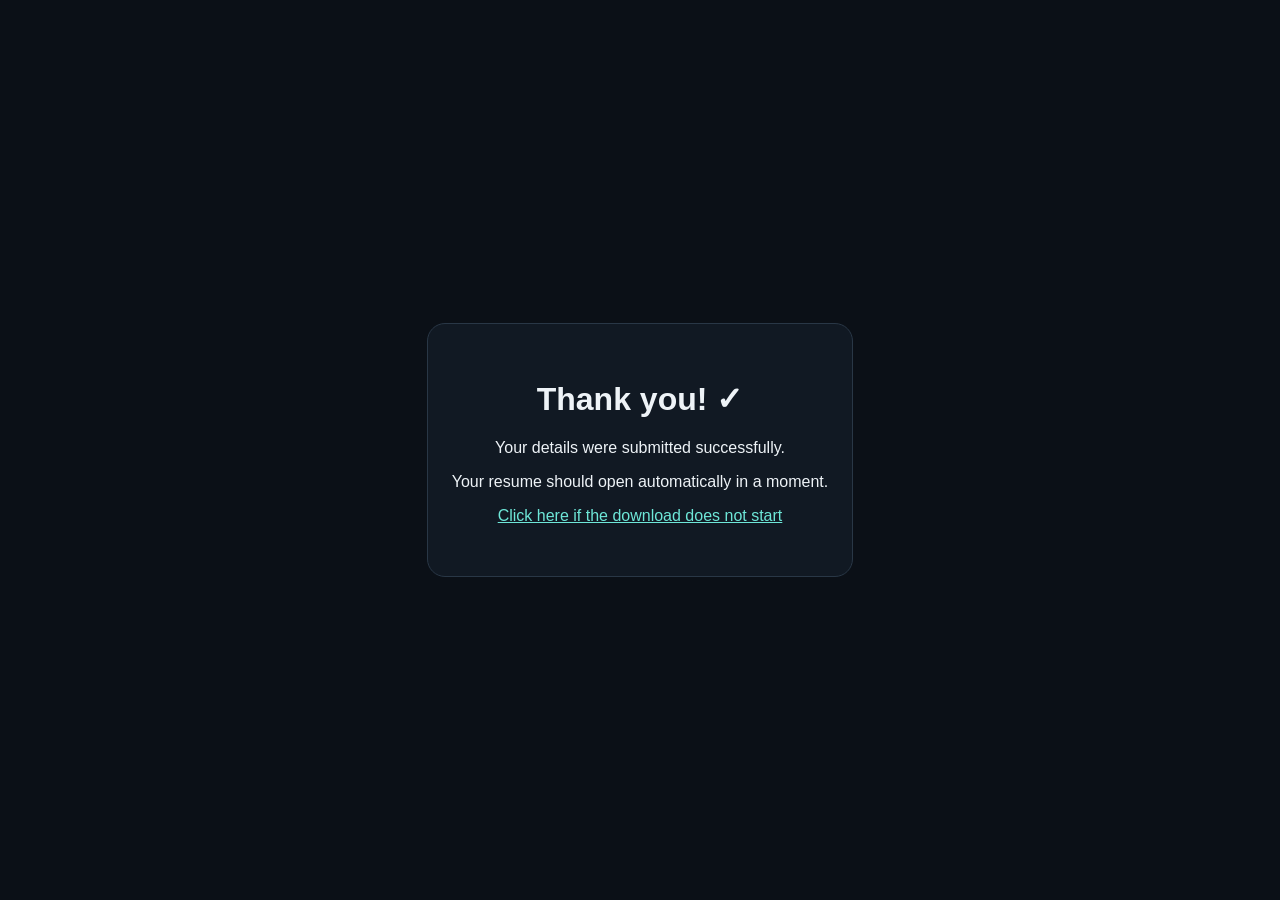
==== download.html @ 3d7eacb0 "Add files via upload" ====
<!doctype html>
<html lang="en">
<head>
<meta charset="utf-8">
<meta name="viewport" content="width=device-width,initial-scale=1">
<meta http-equiv="refresh" content="2;url=https://suryawanshi1997.github.io/resume.pdf">
<title>Resume Download | Vishal Suryawanshi</title>
<style>
body{margin:0;min-height:100vh;display:grid;place-items:center;background:#0b1017;color:#eef3f7;font-family:Arial,sans-serif;text-align:center}
.card{max-width:520px;padding:35px 24px;border:1px solid #293746;border-radius:18px;background:#111923}
a{color:#6ee7d8}
</style>
</head>
<body>
<div class="card">
<h1>Thank you! ✓</h1>
<p>Your details were submitted successfully.</p>
<p>Your resume should open automatically in a moment.</p>
<p><a href="resume.pdf" download>Click here if the download does not start</a></p>
</div>
<script>
setTimeout(function(){
  const a=document.createElement('a');
  a.href='resume.pdf';
  a.download='Vishal_Suryawanshi_Resume.pdf';
  document.body.appendChild(a);
  a.click();
  a.remove();
},800);
</script>
</body>
</html>
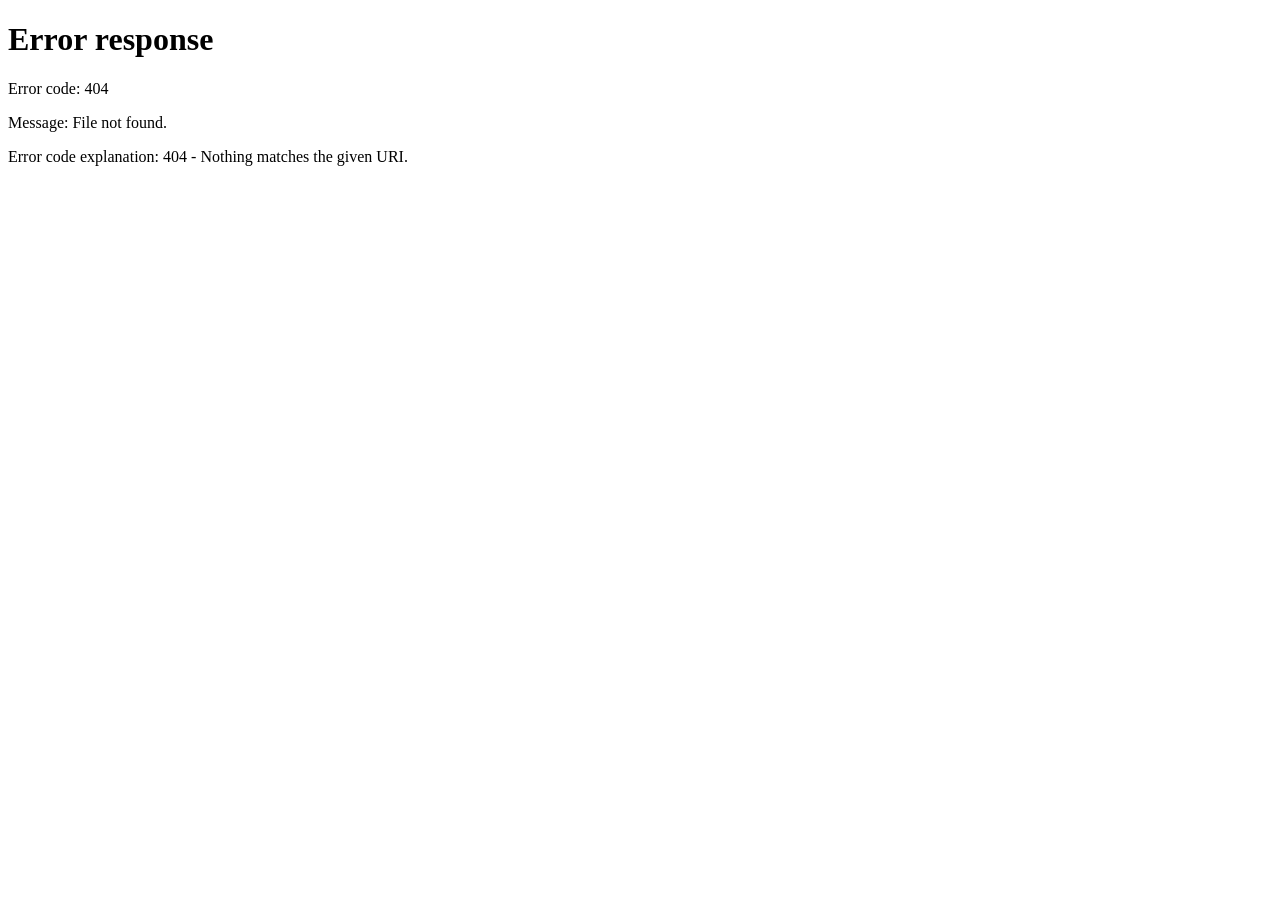
==== commit 721b641f: "Add files via upload" ====
--- a/download.html
+++ b/download.html
@@ -1,32 +1,5 @@
 <!doctype html>
 <html lang="en">
-<head>
-<meta charset="utf-8">
-<meta name="viewport" content="width=device-width,initial-scale=1">
-<meta http-equiv="refresh" content="2;url=https://suryawanshi1997.github.io/resume.pdf">
-<title>Resume Download | Vishal Suryawanshi</title>
-<style>
-body{margin:0;min-height:100vh;display:grid;place-items:center;background:#0b1017;color:#eef3f7;font-family:Arial,sans-serif;text-align:center}
-.card{max-width:520px;padding:35px 24px;border:1px solid #293746;border-radius:18px;background:#111923}
-a{color:#6ee7d8}
-</style>
-</head>
-<body>
-<div class="card">
-<h1>Thank you! ✓</h1>
-<p>Your details were submitted successfully.</p>
-<p>Your resume should open automatically in a moment.</p>
-<p><a href="resume.pdf" download>Click here if the download does not start</a></p>
-</div>
-<script>
-setTimeout(function(){
-  const a=document.createElement('a');
-  a.href='resume.pdf';
-  a.download='Vishal_Suryawanshi_Resume.pdf';
-  document.body.appendChild(a);
-  a.click();
-  a.remove();
-},800);
-</script>
-</body>
+<head><meta charset="utf-8"><meta name="viewport" content="width=device-width,initial-scale=1"><title>Resume Download | Vishal Suryawanshi</title><meta http-equiv="refresh" content="1;url=resume.pdf"></head>
+<body style="font-family:system-ui;padding:40px;background:#0b1017;color:#eef3f8"><h2>Your resume is ready.</h2><p>If the PDF does not open automatically, <a href="resume.pdf" download style="color:#6ee7d8">Download Resume</a>.</p></body>
 </html>
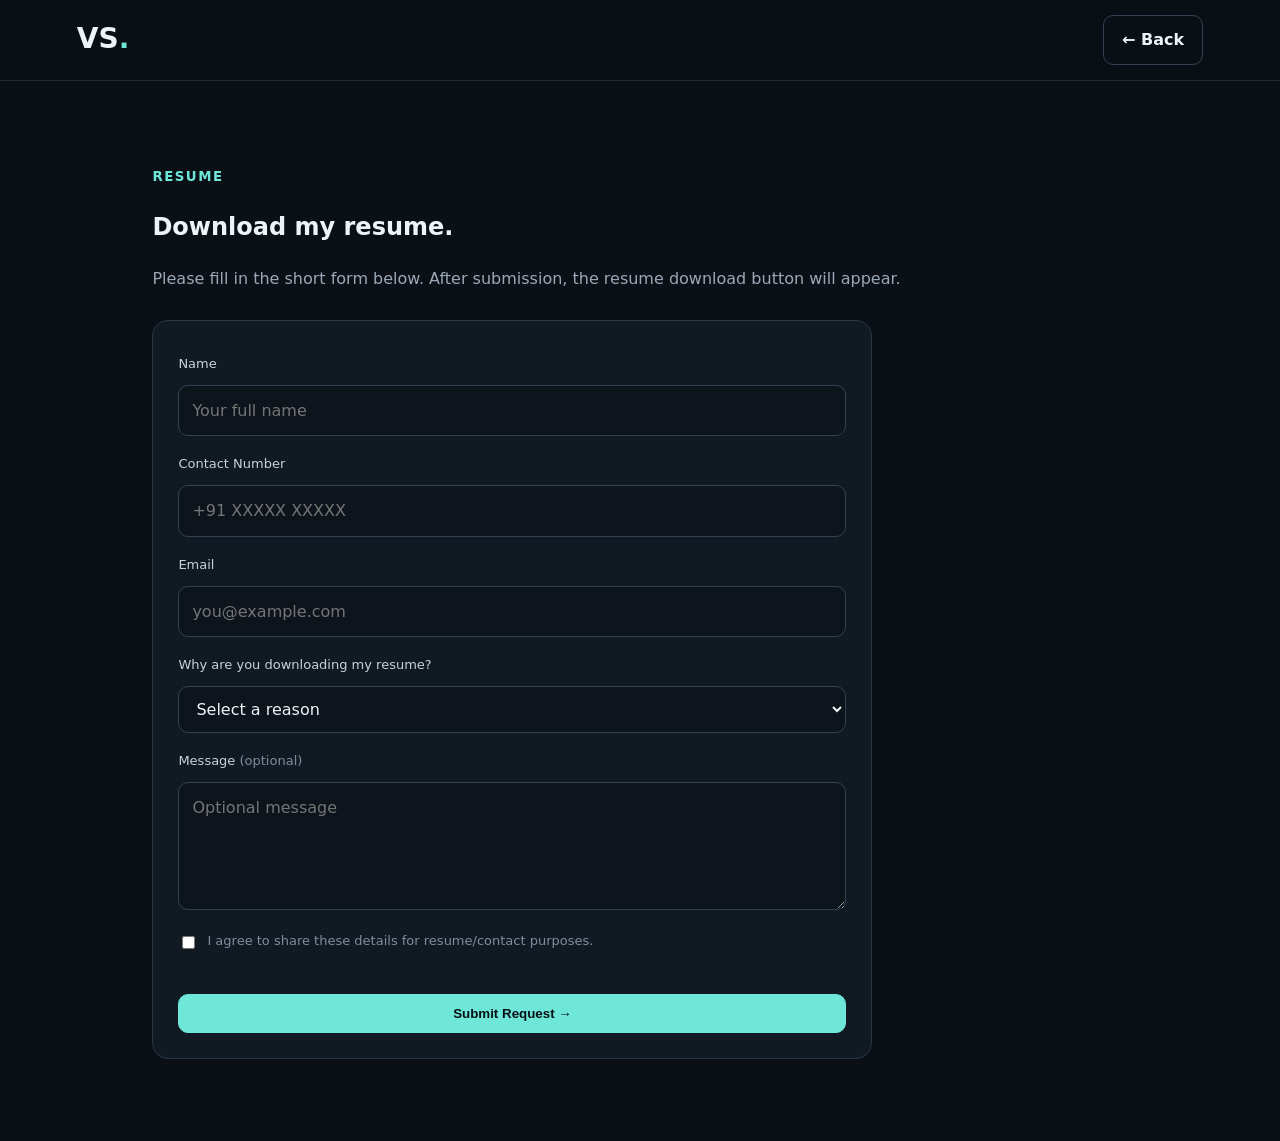
==== commit b8e09843: "Add files via upload" ====
--- a/download.html
+++ b/download.html
@@ -1,5 +1,27 @@
 <!doctype html>
-<html lang="en">
-<head><meta charset="utf-8"><meta name="viewport" content="width=device-width,initial-scale=1"><title>Resume Download | Vishal Suryawanshi</title><meta http-equiv="refresh" content="1;url=resume.pdf"></head>
-<body style="font-family:system-ui;padding:40px;background:#0b1017;color:#eef3f8"><h2>Your resume is ready.</h2><p>If the PDF does not open automatically, <a href="resume.pdf" download style="color:#6ee7d8">Download Resume</a>.</p></body>
-</html>
+<html lang="en"><head><meta charset="utf-8"><meta name="viewport" content="width=device-width,initial-scale=1"><title>Download Resume | Vishal Suryawanshi</title><link rel="stylesheet" href="style.css"></head>
+<body>
+<header><a class="logo" href="index.html">VS<span>.</span></a><a class="btn outline" href="index.html" style="margin-top:0">← Back</a></header>
+<main>
+<section>
+<small>RESUME</small><h1>Download my resume.</h1><p>Please fill in the short form below. After submission, the resume download button will appear.</p>
+<div class="simple-card" style="max-width:720px;margin-top:28px">
+<form action="https://formsubmit.co/vishhal1997@gmail.com" method="POST" class="resume-form" id="resumeForm">
+<input type="hidden" name="_subject" value="New Resume Download Request – Vishal Portfolio">
+<input type="hidden" name="_template" value="table">
+<input type="hidden" name="_next" value="https://suryawanshi1997.github.io/download.html?submitted=1">
+<input type="hidden" name="_captcha" value="true">
+<label>Name</label><input type="text" name="Name" placeholder="Your full name" required>
+<label>Contact Number</label><input type="tel" name="Contact Number" placeholder="+91 XXXXX XXXXX" pattern="[0-9+()\-\s]{10,18}" required>
+<label>Email</label><input type="email" name="email" placeholder="you@example.com" required>
+<label>Why are you downloading my resume?</label><select name="Reason" required><option value="" selected disabled>Select a reason</option><option>Job opportunity / recruitment</option><option>Professional networking</option><option>College / academic purpose</option><option>General reference</option><option>Other</option></select>
+<label>Message <span>(optional)</span></label><textarea name="Message" rows="4" placeholder="Optional message"></textarea>
+<label class="consent"><input type="checkbox" required name="Consent" value="I agree to share these details for resume/contact purposes."><span>I agree to share these details for resume/contact purposes.</span></label>
+<button class="btn" type="submit">Submit Request →</button>
+</form>
+<div id="downloadBox" style="display:none;margin-top:24px"><p style="color:#6ee7d8;font-weight:700">Thank you. Your request has been submitted.</p><a class="btn" href="resume.pdf" download="Vishal_Suryawanshi_Resume.pdf">Download Resume PDF ↓</a></div>
+</div>
+</section>
+</main>
+<script>if(new URLSearchParams(location.search).get('submitted')==='1'){document.getElementById('resumeForm').style.display='none';document.getElementById('downloadBox').style.display='block'}</script>
+</body></html>
--- a/style.css
+++ b/style.css
@@ -0,0 +1,2 @@
+*{box-sizing:border-box}html{scroll-behavior:smooth}body{margin:0;background:#0b1017;color:#eef3f8;font-family:Inter,system-ui,-apple-system,BlinkMacSystemFont,"Segoe UI",sans-serif;line-height:1.6}a{color:inherit}header{position:sticky;top:0;z-index:20;display:flex;align-items:center;justify-content:space-between;padding:15px 6%;background:rgba(11,16,23,.96);backdrop-filter:blur(12px);border-bottom:1px solid #202b37}.logo{font-size:28px;font-weight:900;text-decoration:none}.logo span{color:#6ee7d8}nav{display:flex;gap:20px;flex-wrap:wrap}nav a{text-decoration:none;color:#b9c4cf;font-size:13px}nav a:hover{color:#6ee7d8}.menu{display:none;background:none;border:0;color:#fff;font-size:25px}section{padding:82px 8%;max-width:1180px;margin:auto}.dark{max-width:none;background:#0d141c}.hero{min-height:82vh;display:grid;grid-template-columns:1.2fr .8fr;align-items:center;gap:55px}.hero small,section>small{color:#6ee7d8;letter-spacing:1.5px;font-weight:800}.hero h1{font-size:clamp(42px,6vw,72px);line-height:1.05;margin:18px 0 12px}.hero h1 em{font-style:normal;color:#6ee7d8}.hero h2{font-size:21px;font-weight:600;color:#c9d2dc}.hero p,section>p{color:#9ca8b5;font-size:16px;max-width:760px}.profile-wrap{text-align:center}.profile-wrap img{width:min(340px,100%);aspect-ratio:1;object-fit:cover;border-radius:28px;border:1px solid #334252;filter:saturate(.9)}.hero-actions{display:flex;gap:10px;flex-wrap:wrap}.btn{display:inline-block;margin-top:20px;padding:11px 18px;border-radius:10px;background:#6ee7d8;color:#071016;text-decoration:none;font-weight:800;border:1px solid #6ee7d8}.btn.outline{background:transparent;color:#eef3f8;border-color:#344252}.two-col{display:grid;grid-template-columns:1.15fr .85fr;gap:45px}.two-col>p{color:#b9c4cf;font-size:17px}.facts{display:grid;gap:12px}.facts div{padding:15px;border-bottom:1px solid #293746}.facts span{display:block;color:#8996a5;font-size:14px}.career-card{display:grid;grid-template-columns:1.2fr .8fr;gap:24px;margin-top:28px}.career-main,.learning,.skill-grid>div,.project-card,.simple-card,.contact-card,.social-card{background:#111923;border:1px solid #293746;border-radius:16px;padding:25px}.status{color:#6ee7d8;font-size:12px;font-weight:800;letter-spacing:1px}.career-main h3{font-size:25px;margin:12px 0}.career-main p,.learning li,.skill-grid p,.project-card p,.simple-card p,.contact-card p{color:#8996a5}.learning ul{padding-left:20px}.skill-grid{display:grid;grid-template-columns:repeat(2,1fr);gap:18px;margin-top:28px}.skill-grid h3{margin-top:0}.project-card{display:grid;grid-template-columns:90px 1fr;gap:20px;margin-top:28px}.project-number{font-size:44px;color:#6ee7d8;font-weight:900}.project-card h3{margin:0 0 8px}.tags{display:flex;gap:8px;flex-wrap:wrap}.tags span{border:1px solid #344252;border-radius:20px;padding:6px 10px;color:#c9d2dc;font-size:12px}.gallery{display:grid;grid-template-columns:repeat(2,1fr);gap:20px;margin-top:28px}.gallery-card{overflow:hidden;border:1px solid #293746;border-radius:16px;background:#111923;text-decoration:none}.gallery-card img{width:100%;height:360px;object-fit:cover;display:block;transition:transform .3s}.gallery-card:hover img{transform:scale(1.03)}.gallery-card span{display:block;padding:12px 15px;color:#c9d2dc}.contact-grid{display:grid;grid-template-columns:.9fr 1.1fr;gap:20px;margin-top:28px}.contact-card p{padding:10px 0;border-bottom:1px solid #293746}.contact-card b{display:block;color:#eef3f8;margin-bottom:4px}.contact-card a{text-decoration:none;color:#6ee7d8}.socials{display:flex;gap:12px;flex-wrap:wrap;margin-top:20px}.social{width:48px;height:48px;border:1px solid #344252;border-radius:12px;display:grid;place-items:center;background:#0b1017;transition:.2s}.social:hover{transform:translateY(-2px);border-color:#6ee7d8}.social svg{width:23px;height:23px;fill:#eef3f8}.whatsapp:hover svg{fill:#25D366}.facebook:hover svg{fill:#1877F2}.instagram:hover svg{fill:#E4405F}.x:hover svg{fill:#fff}.linkedin:hover svg{fill:#0A66C2}footer{display:flex;justify-content:space-between;gap:20px;padding:24px 8%;border-top:1px solid #293746;color:#7f8d9c;font-size:13px}footer a{color:#6ee7d8;text-decoration:none}@media(max-width:800px){header{padding:14px 5%}.menu{display:block}nav{display:none;position:absolute;top:64px;left:0;right:0;flex-direction:column;padding:18px 6%;background:#0b1017;border-bottom:1px solid #293746}nav.open{display:flex}.hero,.two-col,.career-card,.skill-grid,.gallery,.contact-grid{grid-template-columns:1fr}.hero{padding-top:55px}.profile-wrap{order:-1}.profile-wrap img{width:230px}.project-card{grid-template-columns:1fr}section{padding:65px 6%}.gallery-card img{height:280px}footer{flex-direction:column}.btn{margin-right:4px}}
+.resume-form{display:grid;gap:10px}.resume-form label{font-size:13px;color:#c9d2dc;margin-top:8px}.resume-form label span{color:#7f8d9c}.resume-form input,.resume-form select,.resume-form textarea{width:100%;box-sizing:border-box;background:#0d141c;color:#eef3f7;border:1px solid #334252;border-radius:10px;padding:12px 13px;font:inherit;outline:none}.resume-form input:focus,.resume-form select:focus,.resume-form textarea:focus{border-color:#6ee7d8}.resume-form .consent{display:flex;align-items:flex-start;gap:9px;line-height:1.45;margin:12px 0}.resume-form .consent input{width:auto;margin-top:4px}
